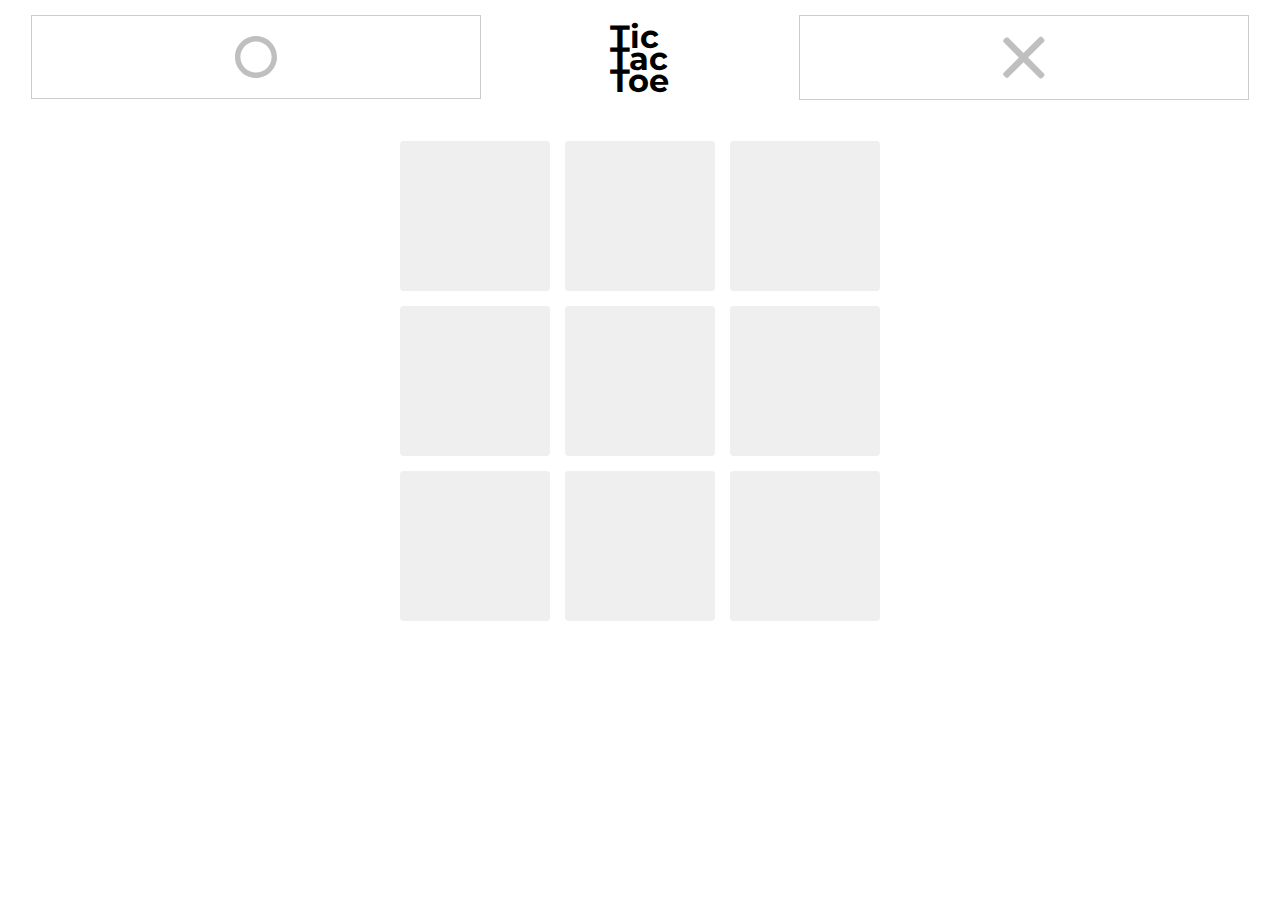
==== index.html @ 28fe77a1 "initial commit" ====
<!DOCTYPE html>
<html lang="en">
<head>
	<meta charset="UTF-8">
	<title>Tic Tac Toe</title>
	<link href='https://fonts.googleapis.com/css?family=Montserrat:400,700' rel='stylesheet' type='text/css'>
	<link rel="stylesheet" href="css/normalize.css">
	<link rel="stylesheet" href="css/style.css">
</head>
<body>
	<div class="board" id="board">
  <header>
    <h1>Tic Tac Toe</h1>
    <ul>
      <li class="players" id="player1">
        <svg xmlns="http://www.w3.org/2000/svg" width="42" height="42" viewBox="0 0 42 42" version="1.1"><g stroke="none" stroke-width="1" fill="none" fill-rule="evenodd"><g transform="translate(-200.000000, -60.000000)" fill="#000000"><g transform="translate(200.000000, 60.000000)"><path d="M21 36.6L21 36.6C29.6 36.6 36.6 29.6 36.6 21 36.6 12.4 29.6 5.4 21 5.4 12.4 5.4 5.4 12.4 5.4 21 5.4 29.6 12.4 36.6 21 36.6L21 36.6ZM21 42L21 42C9.4 42 0 32.6 0 21 0 9.4 9.4 0 21 0 32.6 0 42 9.4 42 21 42 32.6 32.6 42 21 42L21 42Z"/></g></g></g></svg>
      </li>
      <li class="players" id="player2">
        <svg xmlns="http://www.w3.org/2000/svg" width="42" height="43" viewBox="0 0 42 43" version="1.1"><g stroke="none" stroke-width="1" fill="none" fill-rule="evenodd"><g transform="translate(-718.000000, -60.000000)" fill="#000000"><g transform="translate(739.500000, 81.500000) rotate(-45.000000) translate(-739.500000, -81.500000) translate(712.000000, 54.000000)"><path d="M30 30.1L30 52.5C30 53.6 29.1 54.5 28 54.5L25.5 54.5C24.4 54.5 23.5 53.6 23.5 52.5L23.5 30.1 2 30.1C0.9 30.1 0 29.2 0 28.1L0 25.6C0 24.5 0.9 23.6 2 23.6L23.5 23.6 23.5 2.1C23.5 1 24.4 0.1 25.5 0.1L28 0.1C29.1 0.1 30 1 30 2.1L30 23.6 52.4 23.6C53.5 23.6 54.4 24.5 54.4 25.6L54.4 28.1C54.4 29.2 53.5 30.1 52.4 30.1L30 30.1Z"/></g></g></g></svg>
      </li>
    </ul>
  </header>
  <ul class="boxes">
    <li class="box"></li>
    <li class="box"></li>
    <li class="box"></li>
    <li class="box"></li>
    <li class="box"></li>
    <li class="box"></li>
    <li class="box"></li>
    <li class="box"></li> 
    <li class="box"></li>
  </ul>
</div>
</body>
<script src="js/app.js"></script>
</html>
---- css/style.css ----
@charset "UTF-8";
body {
  background: #fff;
  font-family: "Montserrat", sans-serif; }

ul {
  margin: 0;
  padding: 0;
  list-style: none; }

h1 {
  font-family: "Montserrat", sans-serif;
  line-height: 0.7;
  margin: 0 auto;
  text-align: left;
  width: 1.875em; }

.button {
  background: #fff;
  border-radius: 4px;
  box-shadow: 0 2px 0 rgba(0, 0, 0, 0.1);
  display: inline-block;
  padding: 1.25em 3em;
  text-decoration: none;
  -webkit-transition: 0.25s ease;
  transition: 0.25s ease; }
  .button:hover {
    color: #000; }

.screen {
  text-align: center;
  position: absolute;
  top: 0;
  left: 0;
  right: 0;
  bottom: 0;
  height: 100%; }
  .screen header {
    position: relative;
    top: 50%;
    -webkit-transform: translatey(-50%);
    transform: translatey(-50%); }
  .screen h1 {
    color: #fff; }
  .screen-start {
    background: #54D17A; }
    .screen-start h1 {
      font-size: 6em; }
    .screen-start .button {
      color: #54D17A; }
    .screen-start h1 + .button {
      margin-top: 5em; }
  .screen-win p {
    font-size: 6em;
    font-weight: 700;
    color: #fff;
    position: relative; }
    .screen-win p:before {
      position: absolute;
      left: 0;
      right: 0;
      color: #000;
      font-size: 4em;
      font-weight: 400;
      line-height: 0;
      z-index: -1; }
  .screen-win-tie {
    background: #54D17A; }   
  .screen-win-one {
    background: #FFA000; }
    .screen-win-one .button {
      color: #3688C3; }
    .screen-win-one p:before {
      content: "o";
      top: 1.75rem; }
  .screen-win-two {
    background: #3688C3; }
    .screen-win-two .button {
      color: #FFA000; }
    .screen-win-two p:before {
      content: "×";
      top: 4.5rem; }

.board {
  padding-top: 1em; }
  .board h1 {
    margin-top: 0.3em; }

.players {
  color: rgba(0, 0, 0, 0.2);
  text-align: center;
  position: absolute;
  top: 1rem;
  width: 35%;
  padding: 1.25em 0 1em;
  outline: 1px solid #ccc;
  transition: 1s; }
  .players svg g {
    fill: rgba(0, 0, 0, 0.25); }
  .players:first-child {
    left: 2.5%; }
  .players:last-child {
    right: 2.5%; }
  .players-turn {
    outline: none;
  }
  #player1.active svg g, #player2.active svg g {
    fill: #fff; }
  #player1.active {
    background: #FFA000; }
  #player2.active {
    background: #3688C3; }

.boxes {
  width: 480px;
  margin: 3em auto 0; }
  .boxes .box {
    background: #EFEFEF;
    border-radius: 4px;
    width: 150px;
    height: 150px;
    float: left;
    margin-right: 15px;
    margin-bottom: 15px;
    padding: 1.75em;
    cursor: pointer;
    box-sizing: border-box;
    transition: 0.2s ease; 
    background-size: 100px 100px;
    background-repeat: no-repeat;
    background-position: center center;}
    .boxes .box:nth-child(3n) {
      margin-right: 0; }
    .boxes .box-filled-1 {
      background-color: #FFA000;
      background-image: url(../img/o.svg); }
    .boxes .box-filled-2 {
      background-color: #3688C3;
      background-image: url(../img/x.svg); }
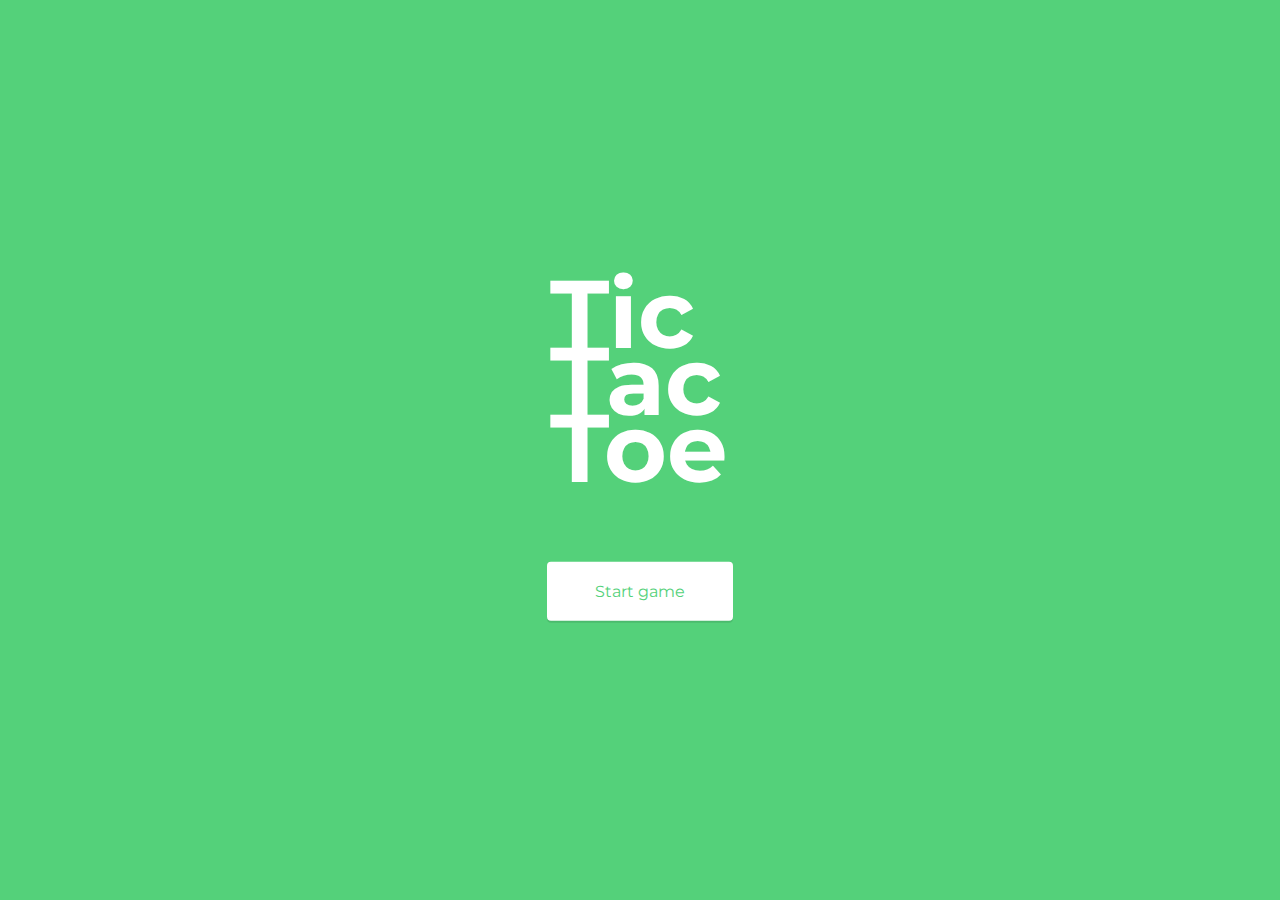
==== commit eabc4b1f: "Added working code" ====
--- a/index.html
+++ b/index.html
@@ -8,6 +8,43 @@
 	<link rel="stylesheet" href="css/style.css">
 </head>
 <body>
+    <div class="screen screen-start" id="start">
+        <header>
+          <h1>Tic Tac Toe</h1>
+          <a href="#" class="button">Start game</a>
+        </header>
+      </div>
+
+    <div class="player1-winner">
+      <div class="title">
+        <div class="end-title">Tic</div>
+        <div class="end-title">Tac</div>
+        <div class="end-title">Toe</div>
+      </div>
+      <div class="winner">
+        <div class="winnerSymbol">O</div>
+        <div class="winnerText"> Winner</div>
+      </div>
+      <button class="end-button o" type="submit">New game</button>
+    </div>
+
+    <div class="player2-winner">
+        <div class="end-title">Tic</div>
+        <div class="end-title">Tac</div>
+        <div class="end-title">Toe</div>
+        <div class="winner">
+        <div class="winnerSymbol">X</div>
+        <div class="winnerText"> Winner</div>
+      </div>
+        <button class="end-button x" type="submit">New game</button>
+    </div>
+    <div class="draw">
+      <div class="drawText">It's</div>
+      <div class="drawText">a</div>
+      <div class="drawText">tie</div>
+      <button class="drawButton">Restart</button>
+    </div>
+
 	<div class="board" id="board">
   <header>
     <h1>Tic Tac Toe</h1>
@@ -21,17 +58,20 @@
     </ul>
   </header>
   <ul class="boxes">
-    <li class="box"></li>
-    <li class="box"></li>
-    <li class="box"></li>
-    <li class="box"></li>
-    <li class="box"></li>
-    <li class="box"></li>
-    <li class="box"></li>
-    <li class="box"></li> 
-    <li class="box"></li>
+    <li class="box" data-box='1'></li>
+    <li class="box" data-box='2'></li>
+    <li class="box" data-box='3'></li>
+    <li class="box" data-box='4'></li>
+    <li class="box" data-box='5'></li>
+    <li class="box" data-box='6'></li>
+    <li class="box" data-box='7'></li>
+    <li class="box" data-box='8'></li> 
+    <li class="box" data-box='9'></li>
   </ul>
 </div>
+</div>
+<script src="js/jquery.js"></script>
+<script src="js/app.js"></script>
 </body>
-<script src="js/app.js"></script>
-</html>+</html>
+
--- a/css/style.css
+++ b/css/style.css
@@ -111,6 +111,9 @@
   #player2.active {
     background: #3688C3; }
 
+    .mouseover-o {
+  background-image: url(../img/o.svg);
+}
 .boxes {
   width: 480px;
   margin: 3em auto 0; }
@@ -138,4 +141,93 @@
       background-color: #3688C3;
       background-image: url(../img/x.svg); }
 
-
+   /* Added CSS */   
+
+.player1-winner {
+  background-color: orange;
+  min-height: 110vh;
+  color: black;
+  text-align: center;
+  padding-top: 3em;
+}
+.player2-winner {
+  background-color: #336699;
+  min-height: 110vh;
+  color: black;
+  text-align: center;
+  padding-top: 3em;
+}
+.end-title  {
+  font-size: 2.5em;
+  font-weight: bold;
+  margin-bottom: -.6em;
+  color: white;
+  text-align: left;
+  padding-left: 46%;
+}
+.winner {
+  color: white;
+  margin-bottom: 100px;
+}
+.winnerSymbol {
+  margin-top: 1em;
+  margin-bottom: 90px;
+  color: black;
+  font-size: 200px;
+  font-weight: normal;
+  
+}
+.winnerText {
+  margin-top: 100px;
+  color: white;
+  font-weight: bold;
+  font-size: 5em;
+  margin-top: -265px;
+}
+.end-button {
+  height: 3.5em;
+  width: 15em;
+  align-content: center;
+  font-weight: 600;
+  border-radius: 5%;
+  border-color: white;
+  margin-top: 8em;
+  border-right-width: -100px;
+}
+.title {
+  margin-bottom: 4em;
+  margin-top: -3em;
+}
+.x {
+  color: orange;
+}
+.o {
+  color:blue;
+}
+#mouseover-o {
+  background: lightgrey;
+  background-image: url(../img/o.svg);
+  background-size: 100px 100px;
+    background-repeat: no-repeat;
+    background-position: center center;
+}
+#mouseover-x {
+  background: lightgrey;
+  background-image: url(../img/x.svg);
+  background-size: 100px 100px;
+    background-repeat: no-repeat;
+    background-position: center center;
+}
+ .draw {
+   font-size: 5em;
+  padding-top: 180px;
+  text-align: center;
+  background-color: red;
+  position: absolute; top: 0; left: 0; height: 100%; width: 100%;
+  color: white;
+}
+.drawButton {
+  margin-top: 40px;
+  background-color: white;
+  color: red;
+}